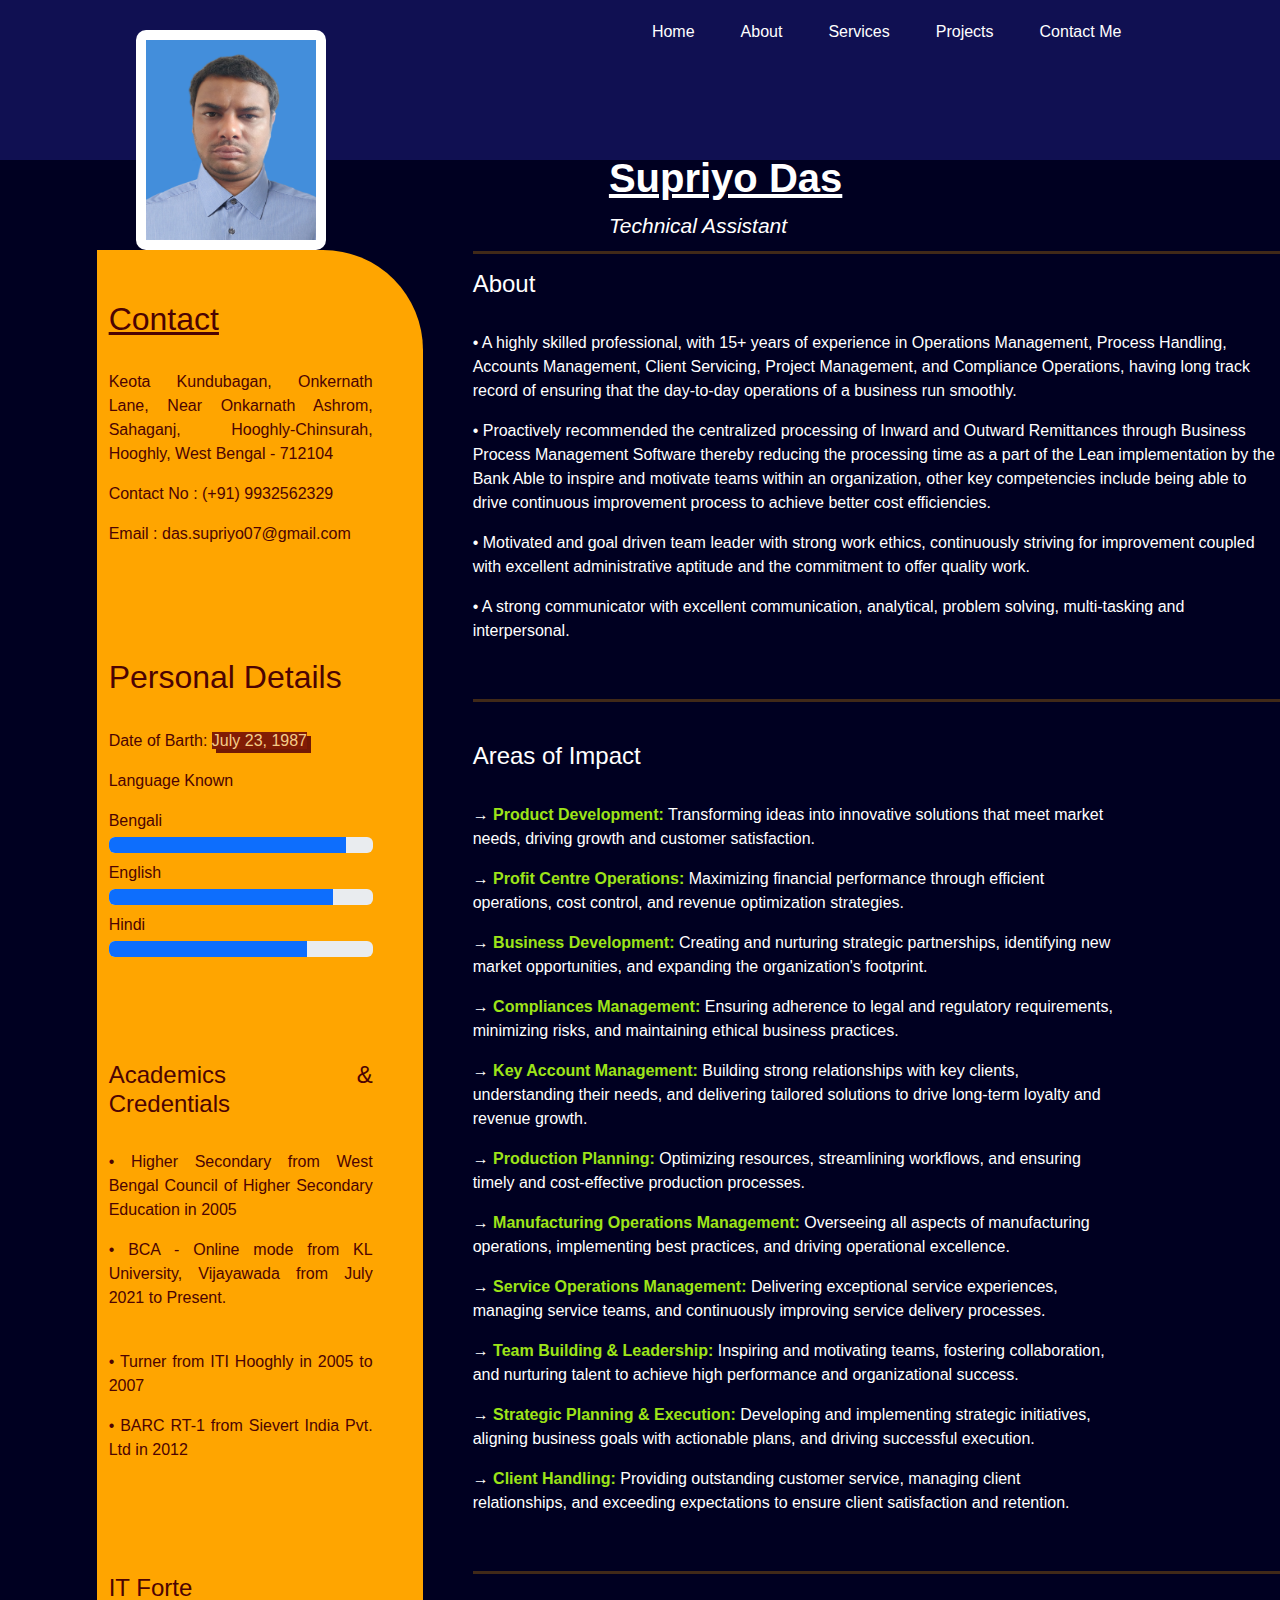
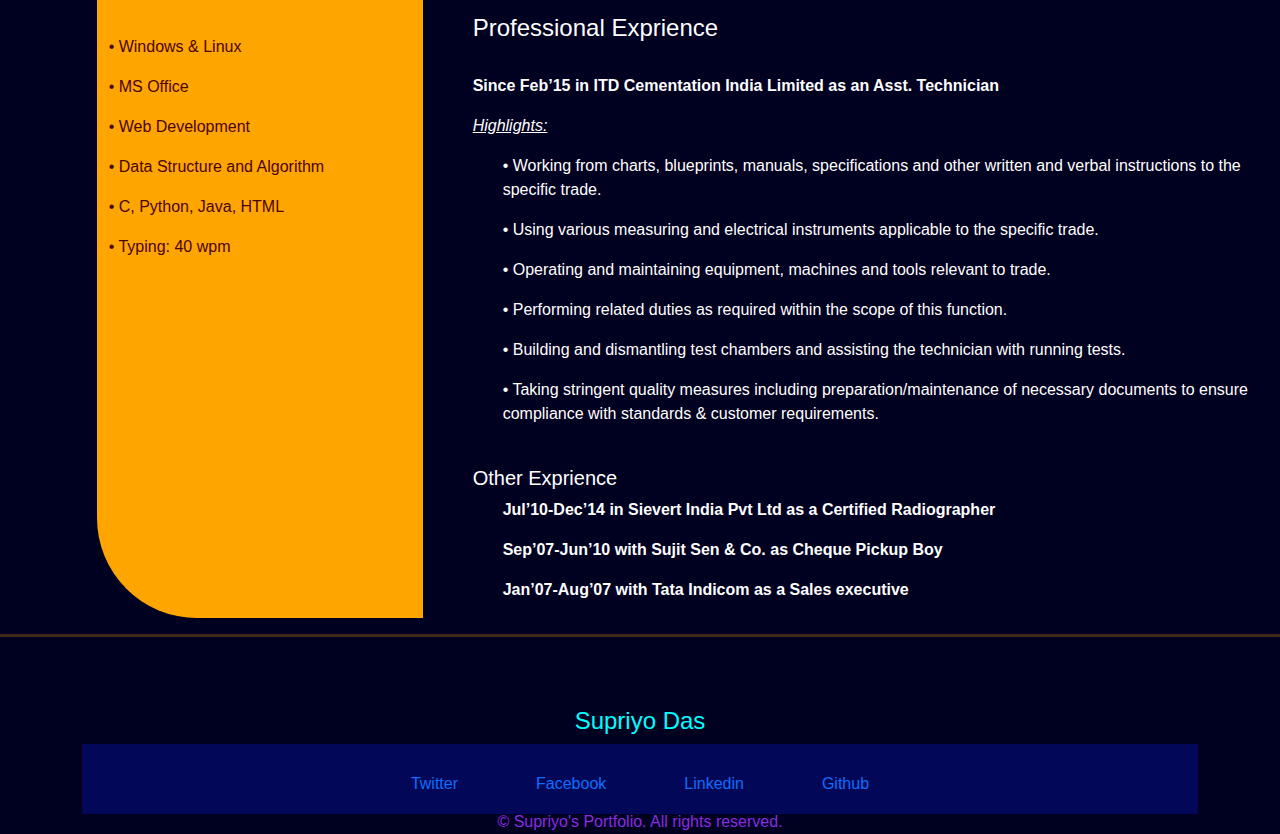
==== about.html @ 1868ad68 "Add files via upload" ====
<!DOCTYPE html>
<html lang="en">

<head>
    <meta charset="UTF-8">
    <meta http-equiv="X-UA-Compatible" content="IE=edge">
    <meta name="viewport" content="width=device-width, initial-scale=1.0">
    <title>About Supriyo</title>
    <link rel="preconnect" href="https://fonts.googleapis.com">
    <link rel="preconnect" href="https://fonts.gstatic.com" crossorigin>
    <link href="https://fonts.googleapis.com/css2?family=Roboto:wght@300;500&display=swap" rel="stylesheet">
    <link rel="stylesheet" href="bootstrap-5.3.0-alpha3-dist/css/bootstrap.css">
    <style>
        * {
            margin: 0;
            padding: 0;
        }

        body {
            background-color: rgb(0, 0, 33);
            color: white;
            font-family: 'Poppins', sans-serif;
        }

        nav {
            display: flex;
            justify-content: space-around;
            align-items: normal;
            height: 160px;
            background-color: rgb(16, 16, 82);
        }

        nav ul {
            display: flex;
            justify-content: center;
            margin-top: 20px;
        }

        nav ul li {
            list-style: none;
            margin: 0 23px;
        }

        nav ul li a {
            text-decoration: none;
            color: white;
        }

        nav ul li a:hover {
            color: rgb(237, 148, 31);
            font-size: 1.04rem;
        }

        .left {
            font-size: 1.7rem;
        }

        .supriyo {
            margin-top: 30px;
            height: 220px;
            width: 190px;
        }

        .left .supriyo {
            padding: 10px;
            background-color: white;
            border: 10px;
            border-radius: 10px;
        }

        .container {
            height: 100px;
            margin-top: 110px;

        }

        .header {
            font-size: 2.5rem;
            text-decoration: solid underline;
        }

        .para {
            font-size: 21px;
            font-style: italic;
        }

        .row1 {
            margin-top: 20px;
        }

        .col1 {
            margin-top: 70px;
            padding-top: 50px;
            padding-right: 50px;
            border-top-right-radius: 100px;
            border-bottom-left-radius: 100px;
            text-align: justify;
            background-color: orange;
            color: rgb(76, 3, 3);
        }

        .col2 {
            margin-top: 55px;
            padding-left: 50px;
        }

        hr {
            border: none;
            background-color: orange;
            height: 3px;
        }

        .areasimpact {
            width: 80%;
        }

        .areasimpact b {
            color: rgb(157, 228, 24);
        }

        .hglts {
            padding-left: 30px;
        }

        .h4 {
            color: aqua;
        }

        .mb-1 {
            color: blueviolet;
        }

        .dpPageShortTitle {
            color: #f5cc87;
            background: #811c05;
            box-shadow: 4px 4px #731904;
        }

        .pb-4 {
            padding-bottom: 3rem !important;
        }

        footer {
            display: block;
        }
        footer .container{
            margin-top: 30px;
            height: 30px;
        }
        .footer-nav{
            height: 50px;
            align-items: center;
        }
        .fn{
            height: 70px;
            background-color: rgb(3, 7, 88);
            justify-content: center;
        }
    </style>
</head>

<body>
    <header>
        <nav>
            <div class="left"><img src="supriyo.png" class="supriyo" alt="Supriyo Das"></div>
            <div class="right">
                <ul>
                    <li><a href="/index.html">Home</a></li>
                    <li><a href="/about.html">About</a></li>
                    <li><a href="/">Services</a></li>
                    <li><a href="/">Projects</a></li>
                    <li><a href="/">Contact Me</a></li>
                </ul>
                <div class="container">
                    <h1 class="header"><strong>Supriyo Das</strong></h1>
                    <p class="para">Technical Assistant</p>
                </div>
            </div>
        </nav>
    </header>
    <main>
        <section class="firstsection">
            <div class="row row1">
                <div class="col-md-1"></div>
                <div class="col-md-3 col1">
                    <div>
                        <h2><u>Contact</u></h2>
                        <br>
                        <p>
                            Keota Kundubagan, Onkernath Lane,
                            Near Onkarnath Ashrom,
                            Sahaganj, Hooghly-Chinsurah,
                            Hooghly, West Bengal - 712104
                        </p>
                        <p>
                            Contact No : (+91) 9932562329
                        </p>
                        <p>Email : das.supriyo07@gmail.com</p>
                        </p>
                    </div>
                    <br><br><br><br>
                    <h2>Personal Details</h2>
                    <br>
                    <p>Date of Barth: <span class="dpPageShortTitle">July 23, 1987</span></p>
                    <div class="row">
                        <p>Language Known</p>
                        <div class="col">
                            <div class="mb-2"><span>Bengali</span>
                                <div class="progress my-1">
                                    <div class="progress-bar bg-primary aos-init aos-animate" role="progressbar"
                                        data-aos="zoom-in-right" data-aos-delay="100" data-aos-anchor=".skills-section"
                                        style="width: 90%" aria-valuenow="90" aria-valuemin="0" aria-valuemax="100">
                                    </div>
                                </div>
                            </div>
                            <div class="mb-2"><span>English</span>
                                <div class="progress my-1">
                                    <div class="progress-bar bg-primary aos-init aos-animate" role="progressbar"
                                        data-aos="zoom-in-right" data-aos-delay="200" data-aos-anchor=".skills-section"
                                        style="width: 85%" aria-valuenow="85" aria-valuemin="0" aria-valuemax="100">
                                    </div>
                                </div>
                            </div>
                            <div class="mb-2"><span>Hindi</span>
                                <div class="progress my-1">
                                    <div class="progress-bar bg-primary aos-init aos-animate" role="progressbar"
                                        data-aos="zoom-in-right" data-aos-delay="300" data-aos-anchor=".skills-section"
                                        style="width: 75%" aria-valuenow="75" aria-valuemin="0" aria-valuemax="100">
                                    </div>
                                </div>
                            </div>
                        </div>
                    </div>
                    <br><br><br><br>
                    <div class="academic">
                        <h4>Academics & Credentials</h4>
                        <br>
                        <p>• Higher Secondary from West Bengal Council of Higher Secondary Education in 2005</p>
                        <p>• BCA - Online mode from KL University, Vijayawada from July 2021 to Present.</p>
                        <br>
                        <p>• Turner from ITI Hooghly in 2005 to 2007</p>
                        <p>• BARC RT-1 from Sievert India Pvt. Ltd in 2012</p>
                    </div>
                    <br><br><br><br>
                    <div class="it">
                        <h4>IT Forte</h4>
                        <br>
                        <p>• Windows & Linux</p>
                        <p>• MS Office</p>
                        <p>• Web Development</p>
                        <p>• Data Structure and Algorithm</p>
                        <p>• C, Python, Java, HTML</p>
                        <p>• Typing: 40 wpm</p>
                    </div>
                </div>
                <div class="col-md-8 col2">
                    <hr>
                    <div>
                        <h4>About</h4>
                        <br>
                        <p>
                            • A highly skilled professional, with 15+ years of experience in Operations Management,
                            Process
                            Handling, Accounts Management, Client Servicing, Project Management, and Compliance
                            Operations,
                            having long track record of ensuring that the day-to-day operations of a business run
                            smoothly.
                        </p>
                        <p>
                            • Proactively recommended the centralized processing of Inward and Outward Remittances
                            through Business Process Management Software thereby reducing the processing time as a part
                            of the Lean
                            implementation by the Bank Able to inspire and motivate teams within an organization, other
                            key
                            competencies include being able to drive continuous improvement process to achieve better
                            cost
                            efficiencies.
                        </p>
                        <p>
                            • Motivated and goal driven team leader with strong work ethics, continuously striving for
                            improvement coupled with excellent administrative aptitude and the commitment to offer
                            quality
                            work.
                        </p>
                        <p>
                            • A strong communicator with excellent communication, analytical, problem solving,
                            multi-tasking and interpersonal.
                        </p>
                    </div>
                    <br>
                    <hr>
                    <br>
                    <div class="areasimpact">
                        <h4>Areas of Impact</h4>
                        <br>
                        <p>→ <b>Product Development:</b> Transforming ideas into innovative solutions that meet market
                            needs, driving growth and customer satisfaction. </p>
                        <p>→ <b>Profit Centre Operations:</b> Maximizing financial performance through efficient
                            operations, cost control, and revenue optimization strategies.</p>
                        <p>→ <b>Business Development: </b>Creating and nurturing strategic partnerships, identifying new
                            market opportunities, and expanding the organization's footprint.</p>
                        <p>→ <b>Compliances Management: </b>Ensuring adherence to legal and regulatory requirements,
                            minimizing risks, and maintaining ethical business practices.</p>
                        <p>→ <b>Key Account Management: </b>Building strong relationships with key clients,
                            understanding their needs, and delivering tailored solutions to drive long-term loyalty and
                            revenue growth.</p>
                        <p>→ <b>Production Planning: </b>Optimizing resources, streamlining workflows, and ensuring
                            timely and cost-effective production processes.</p>
                        <p>→ <b>Manufacturing Operations Management: </b>Overseeing all aspects of manufacturing
                            operations, implementing best practices, and driving operational excellence.</p>
                        <p>→ <b>Service Operations Management: </b>Delivering exceptional service experiences, managing
                            service teams, and continuously improving service delivery processes.</p>
                        <p>→ <b>Team Building & Leadership: </b>Inspiring and motivating teams, fostering collaboration,
                            and nurturing talent to achieve high performance and organizational success.</p>
                        <p>→ <b>Strategic Planning & Execution: </b>Developing and implementing strategic initiatives,
                            aligning business goals with actionable plans, and driving successful execution.</p>
                        <p>→ <b>Client Handling: </b>Providing outstanding customer service, managing client
                            relationships, and exceeding expectations to ensure client satisfaction and retention.</p>
                    </div>
                    <br>
                    <hr>
                    <br>
                    <div>
                        <div class="profession">
                            <h4>Professional Exprience</h4>
                            <br>
                            <p><b>Since Feb’15 in ITD Cementation India Limited as an Asst. Technician </b></p>
                            <p><i><u>Highlights:</u></i></p>
                            <p class="hglts">• Working from charts, blueprints, manuals, specifications and other
                                written and verbal instructions to the specific trade.</p>
                            <p class="hglts">• Using various measuring and electrical instruments applicable to the
                                specific trade.</p>
                            <p class="hglts">• Operating and maintaining equipment, machines and tools relevant to
                                trade.</p>
                            <p class="hglts">• Performing related duties as required within the scope of this function.
                            </p>
                            <p class="hglts">• Building and dismantling test chambers and assisting the technician with
                                running tests.</p>
                            <p class="hglts">• Taking stringent quality measures including preparation/maintenance of
                                necessary documents to ensure compliance with standards & customer requirements.</p>
                            <br>
                            <h5>Other Exprience</h5>
                            <p class="hglts"><b>Jul’10-Dec’14 in Sievert India Pvt Ltd as a Certified Radiographer</b>
                            </p>
                            <p class="hglts"><b>Sep’07-Jun’10 with Sujit Sen & Co. as Cheque Pickup Boy</b></p>
                            <p class="hglts"><b>Jan’07-Aug’07 with Tata Indicom as a Sales executive</b></p>
                        </div>

                    </div>
                </div>
            </div>
            <hr>
        </section>

        <footer class="pt-4 pb-4 text-muted text-center d-print-none">
            <div class="container">
                <div class="my-3">
                    <div class="h4">Supriyo Das</div>
                    <div class="footer-nav">
                        <nav role="navigation" class="fn">
                            <ul class="nav justify-content-center">
                                <li class="nav-item"><a class="nav-link" href="https://twitter.com/Sanu51"
                                        title="Twitter" target="_blank"><i class="fab fa-twitter"></i><span
                                            class="menu-title sr-only">Twitter</span></a>
                                </li>
                                <li class="nav-item"><a class="nav-link" href="https://www.facebook.com/Sanu151/"
                                        title="Facebook" target="_blank"><i class="fab fa-facebook"></i><span
                                            class="menu-title sr-only">Facebook</span></a>
                                </li>
                                <li class="nav-item"><a class="nav-link" href="https://www.linkedin.com/in/supriyo-das-3687241a3/"
                                        title="Linkedin" target="_blank"><i class="fab fa-instagram"></i><span
                                            class="menu-title sr-only">Linkedin</span></a>
                                </li>
                                <li class="nav-item"><a class="nav-link" href="https://github.com/sanu151"
                                        title="Github" target="_blank"><i class="fab fa-github"></i><span
                                            class="menu-title sr-only">Github</span></a>
                                </li>
                            </ul>
                        </nav>
                    </div>
                </div>
                <div class="text-small">
                    <div class="mb-1">© Supriyo's Portfolio. All rights reserved.</div>
                </div>
            </div>
        </footer>
    </main>
    
</body>

</html>
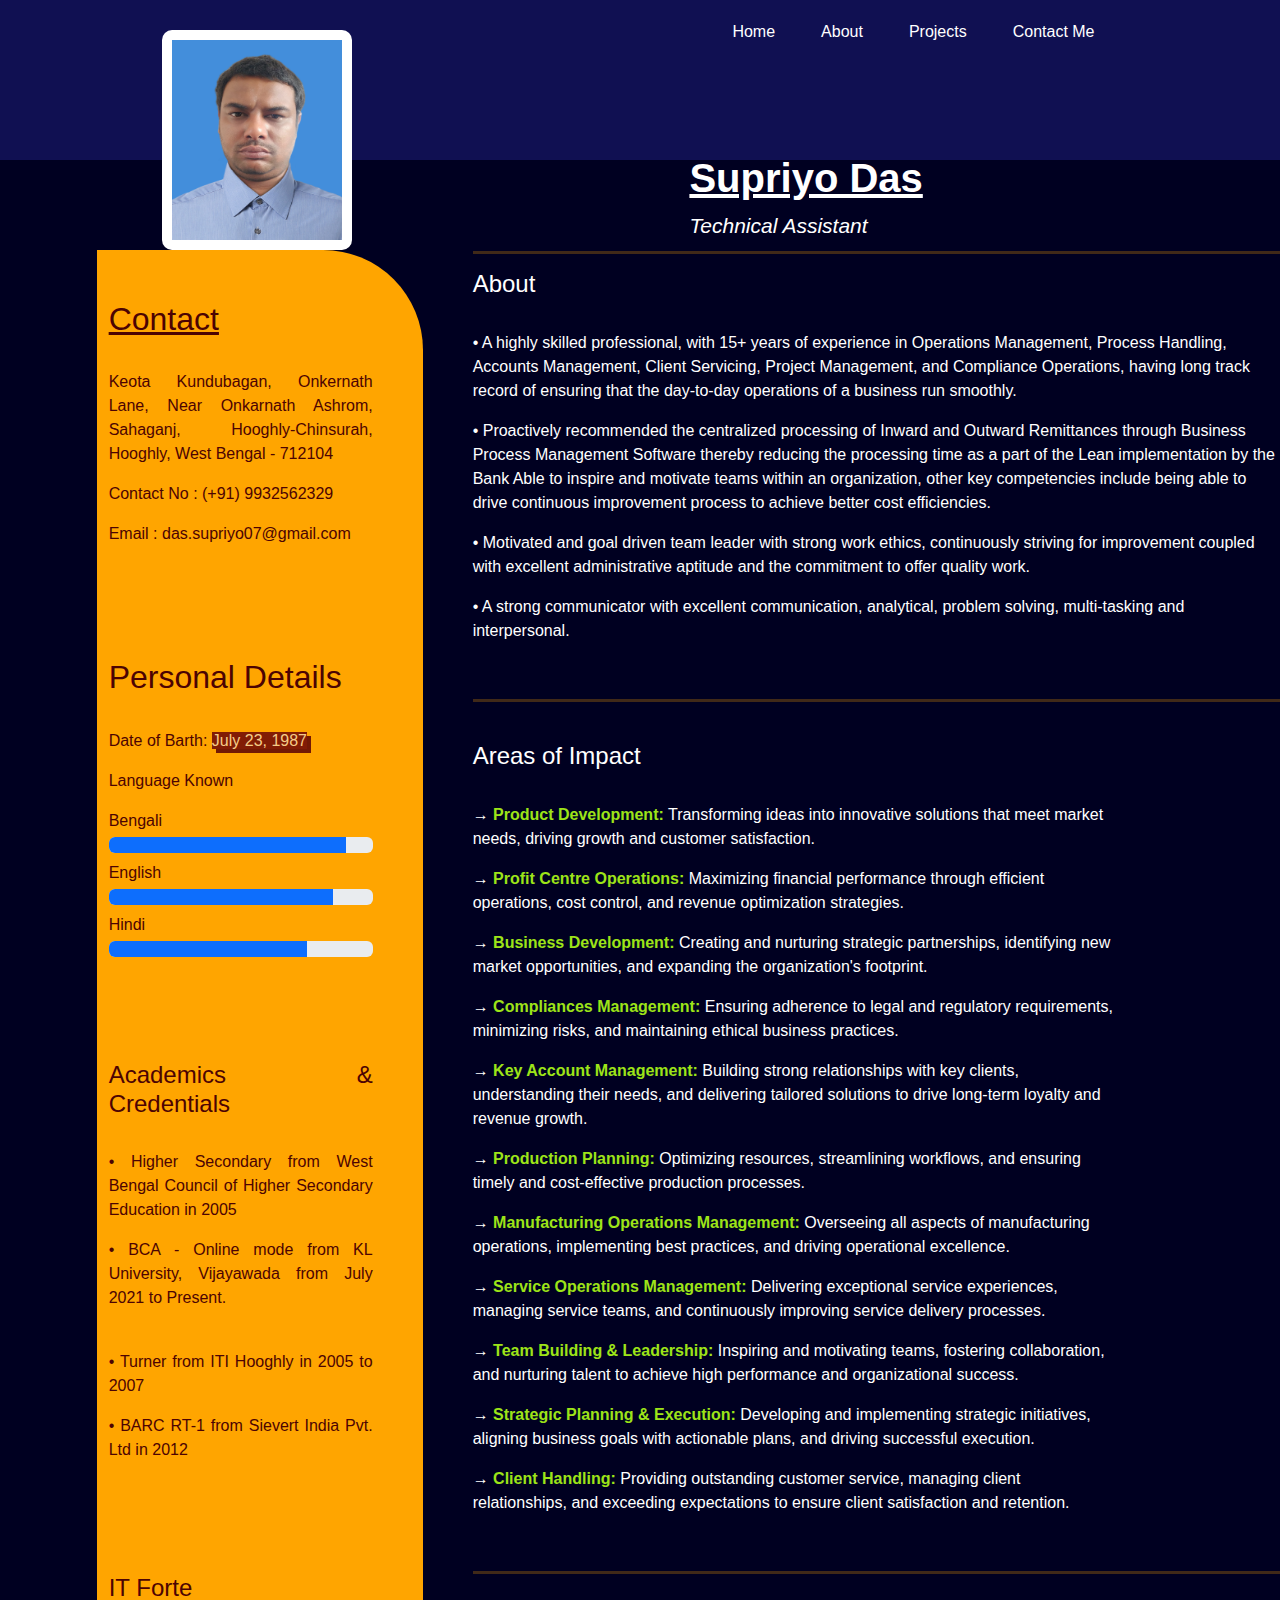
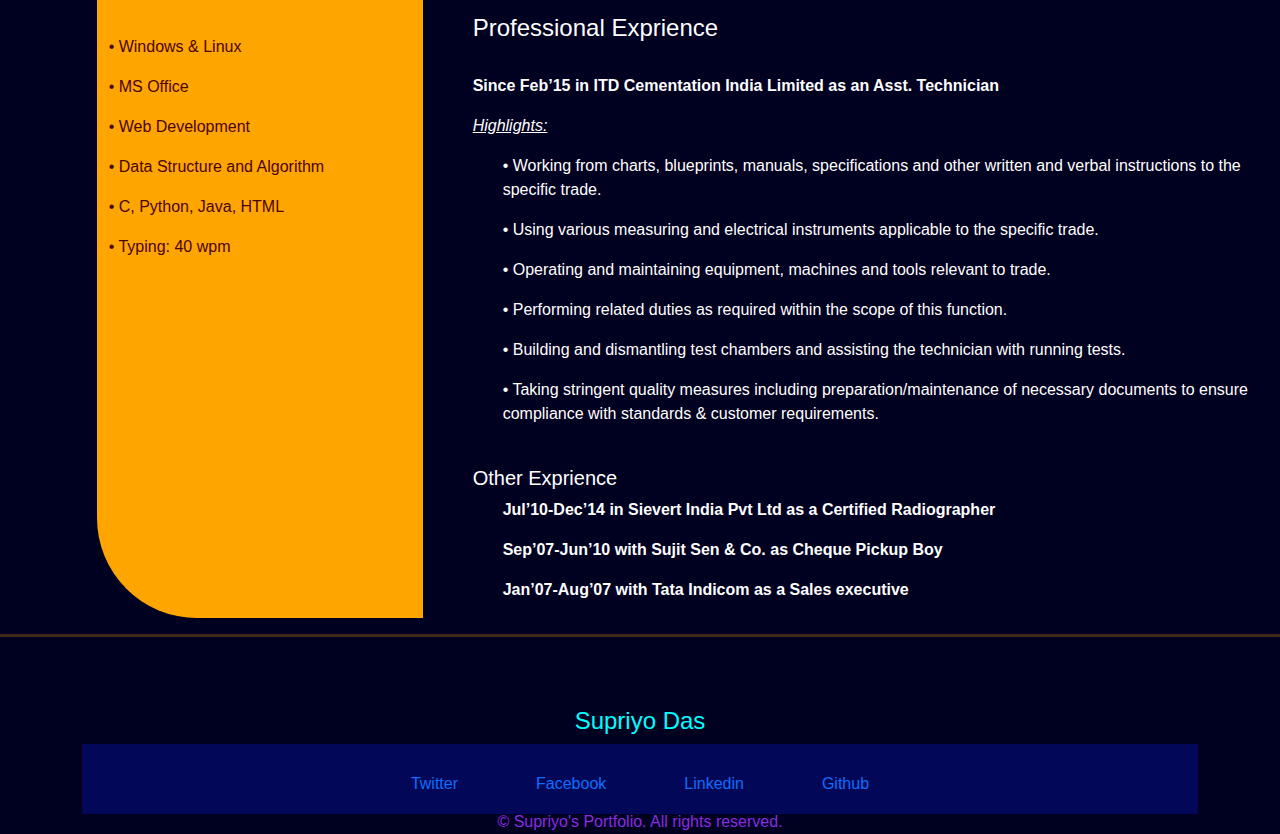
==== commit 31e06e9e: "Add files via upload" ====
--- a/about.html
+++ b/about.html
@@ -167,9 +167,8 @@
                 <ul>
                     <li><a href="/index.html">Home</a></li>
                     <li><a href="/about.html">About</a></li>
-                    <li><a href="/">Services</a></li>
-                    <li><a href="/">Projects</a></li>
-                    <li><a href="/">Contact Me</a></li>
+                    <li><a href="/project.html">Projects</a></li>
+                    <li><a href="/contact.html">Contact Me</a></li>
                 </ul>
                 <div class="container">
                     <h1 class="header"><strong>Supriyo Das</strong></h1>
@@ -380,7 +379,7 @@
                     </div>
                 </div>
                 <div class="text-small">
-                    <div class="mb-1">© Supriyo's Portfolio. All rights reserved.</div>
+                    <div class="mb-1">&copy Supriyo's Portfolio. All rights reserved.</div>
                 </div>
             </div>
         </footer>
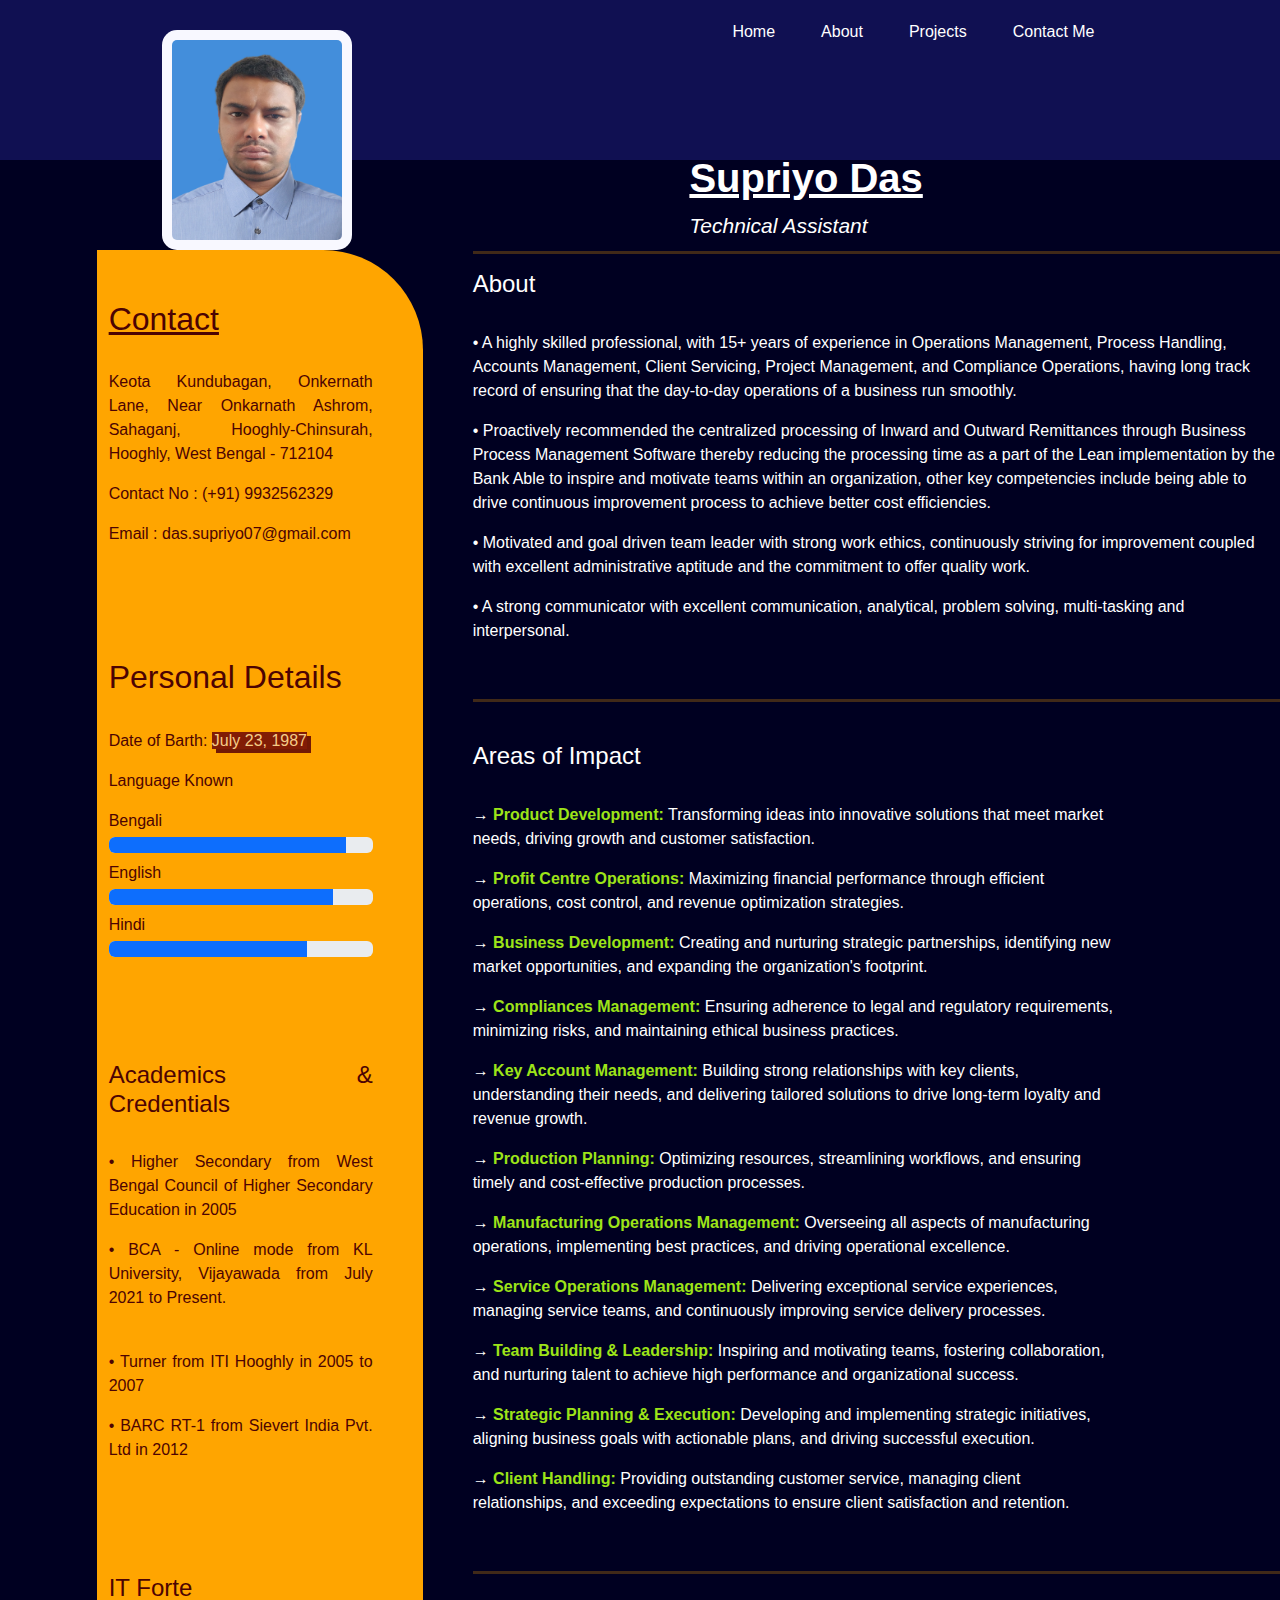
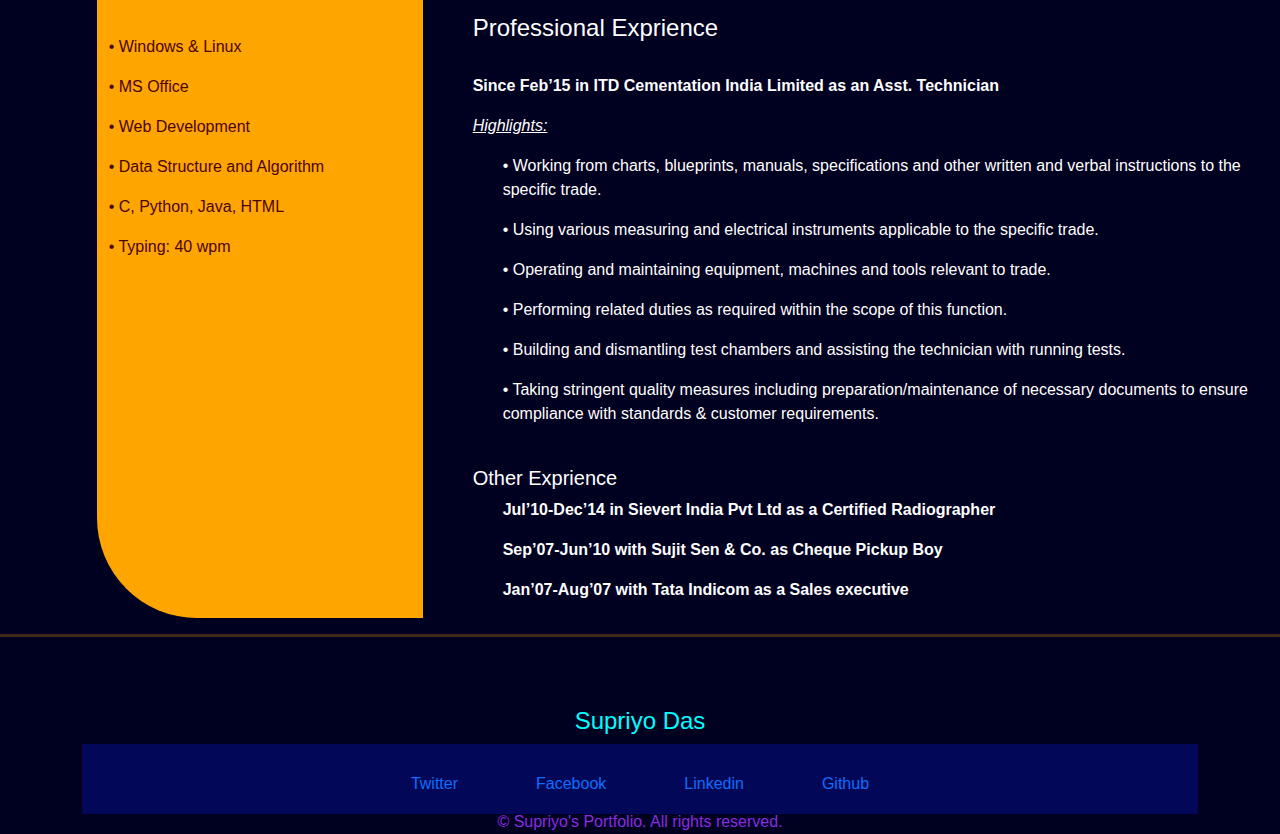
==== commit a907d680: "commit all" ====
--- a/about.html
+++ b/about.html
@@ -63,9 +63,9 @@
 
         .left .supriyo {
             padding: 10px;
-            background-color: white;
+            background-color: ghostwhite;
             border: 10px;
-            border-radius: 10px;
+            border-radius: 15px;
         }
 
         .container {
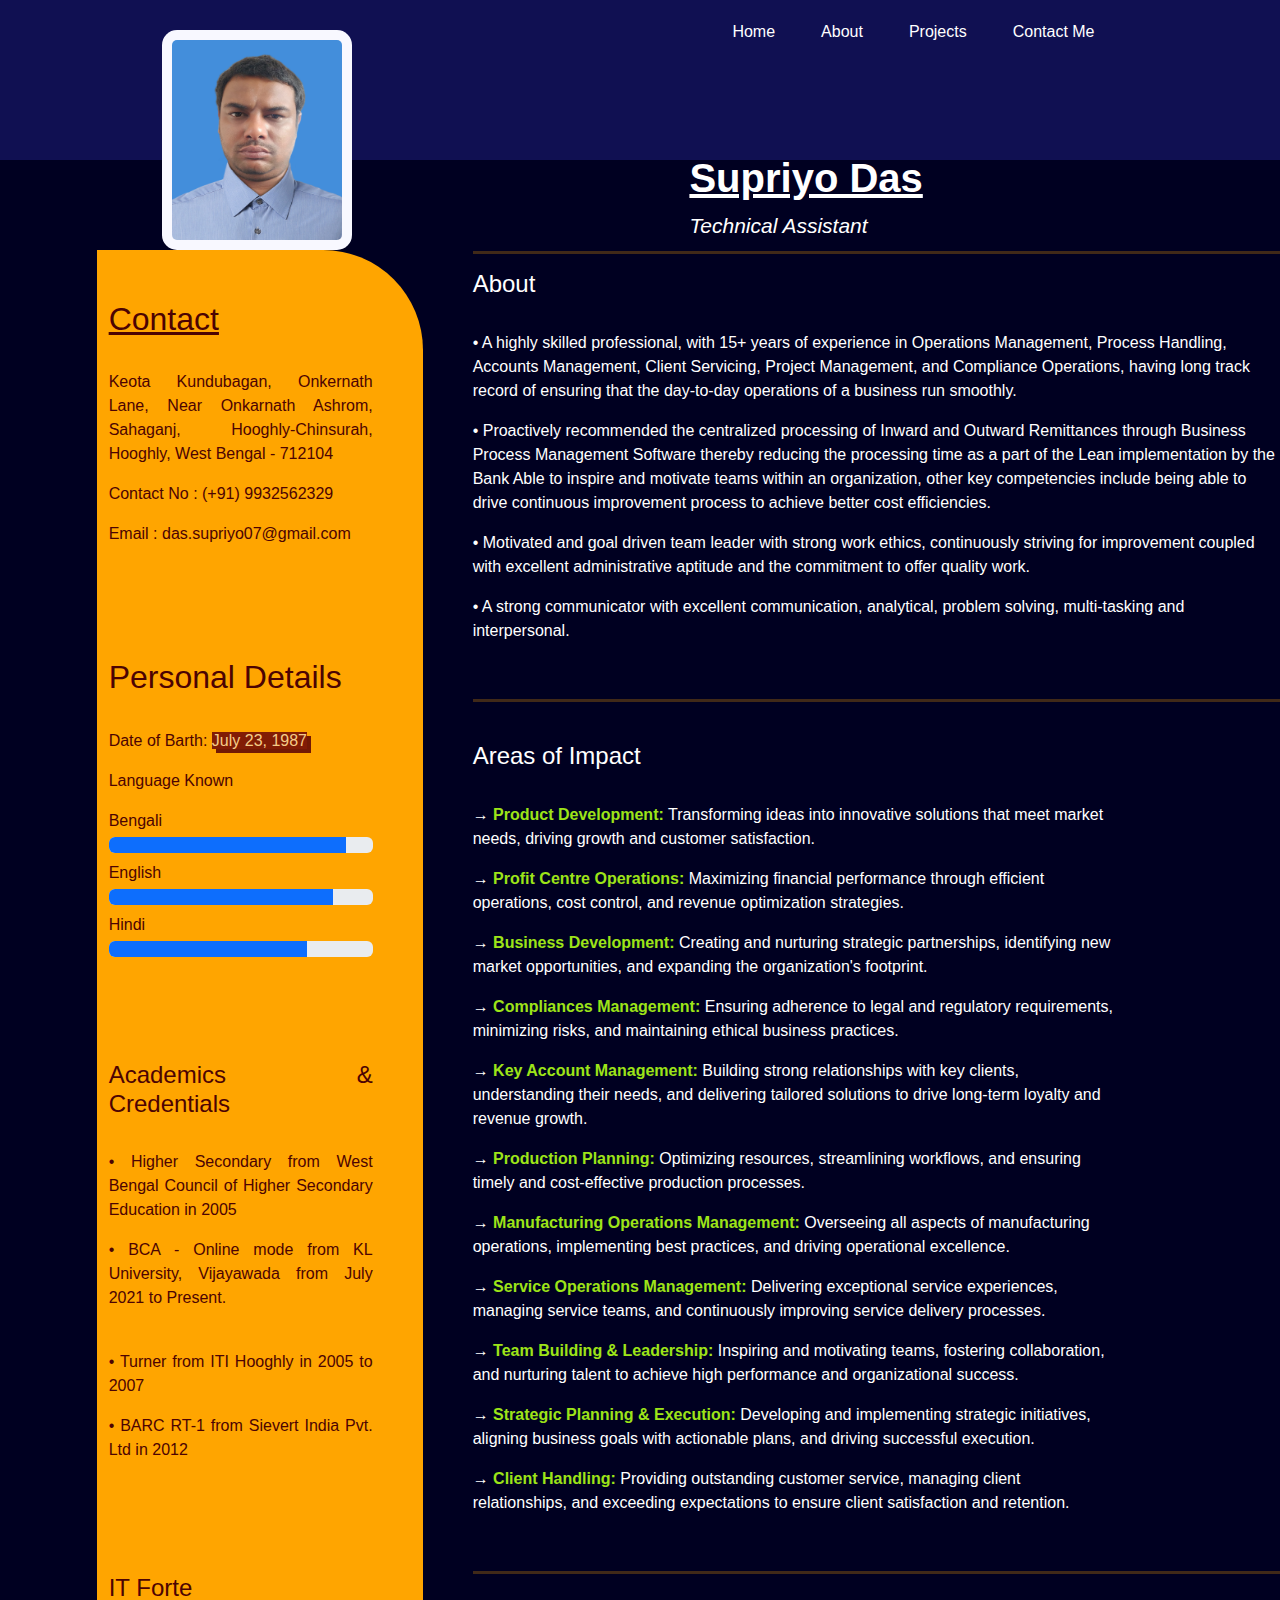
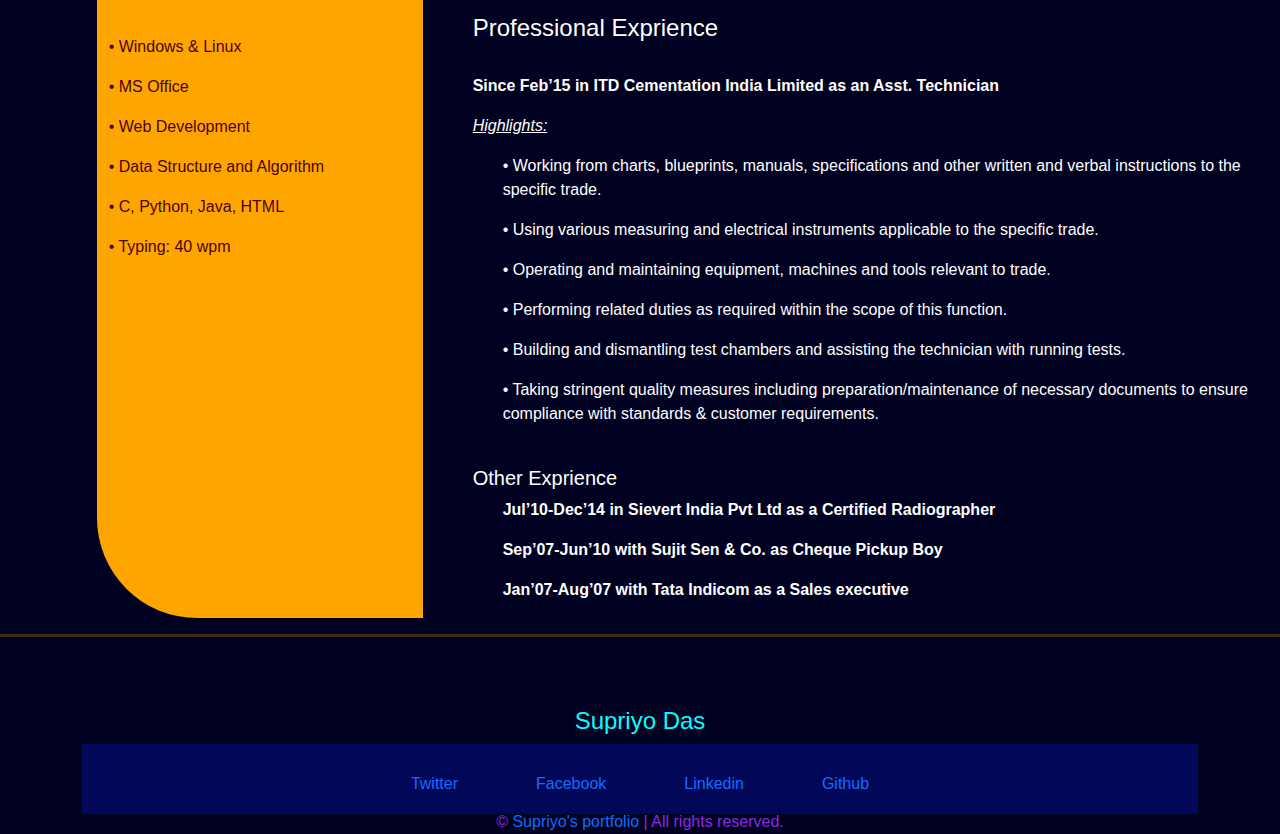
==== commit aefb7bd2: "Commit all" ====
--- a/about.html
+++ b/about.html
@@ -130,6 +130,10 @@
             color: blueviolet;
         }
 
+        .mb-1 a {
+            text-decoration: none;
+        }
+
         .dpPageShortTitle {
             color: #f5cc87;
             background: #811c05;
@@ -143,15 +147,18 @@
         footer {
             display: block;
         }
-        footer .container{
+
+        footer .container {
             margin-top: 30px;
             height: 30px;
         }
-        .footer-nav{
+
+        .footer-nav {
             height: 50px;
             align-items: center;
         }
-        .fn{
+
+        .fn {
             height: 70px;
             background-color: rgb(3, 7, 88);
             justify-content: center;
@@ -366,8 +373,9 @@
                                         title="Facebook" target="_blank"><i class="fab fa-facebook"></i><span
                                             class="menu-title sr-only">Facebook</span></a>
                                 </li>
-                                <li class="nav-item"><a class="nav-link" href="https://www.linkedin.com/in/supriyo-das-3687241a3/"
-                                        title="Linkedin" target="_blank"><i class="fab fa-instagram"></i><span
+                                <li class="nav-item"><a class="nav-link"
+                                        href="https://www.linkedin.com/in/supriyo-das-3687241a3/" title="Linkedin"
+                                        target="_blank"><i class="fab fa-instagram"></i><span
                                             class="menu-title sr-only">Linkedin</span></a>
                                 </li>
                                 <li class="nav-item"><a class="nav-link" href="https://github.com/sanu151"
@@ -379,12 +387,13 @@
                     </div>
                 </div>
                 <div class="text-small">
-                    <div class="mb-1">&copy Supriyo's Portfolio. All rights reserved.</div>
+                    <div class="mb-1">&copy <a href="sanu151.github.io">Supriyo's portfolio </a> | All rights reserved.
+                    </div>
                 </div>
             </div>
         </footer>
     </main>
-    
+
 </body>
 
 </html>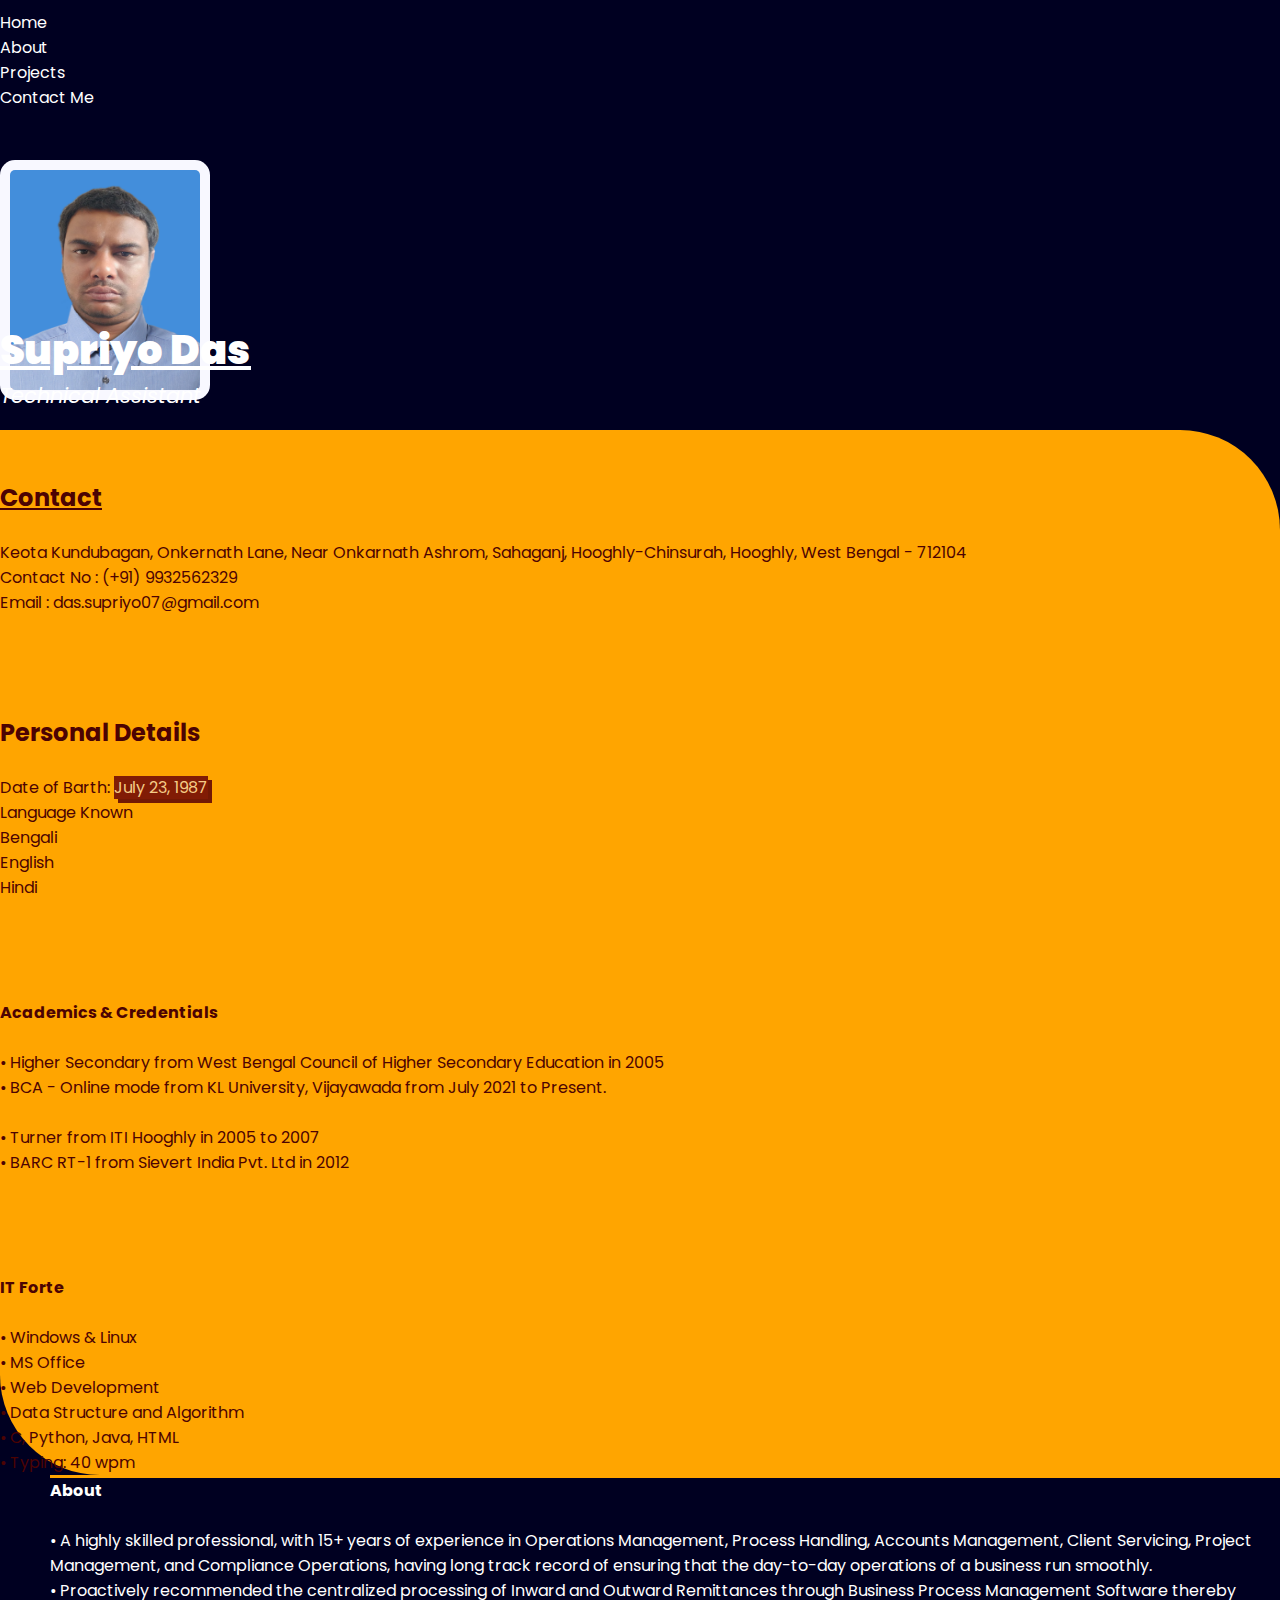
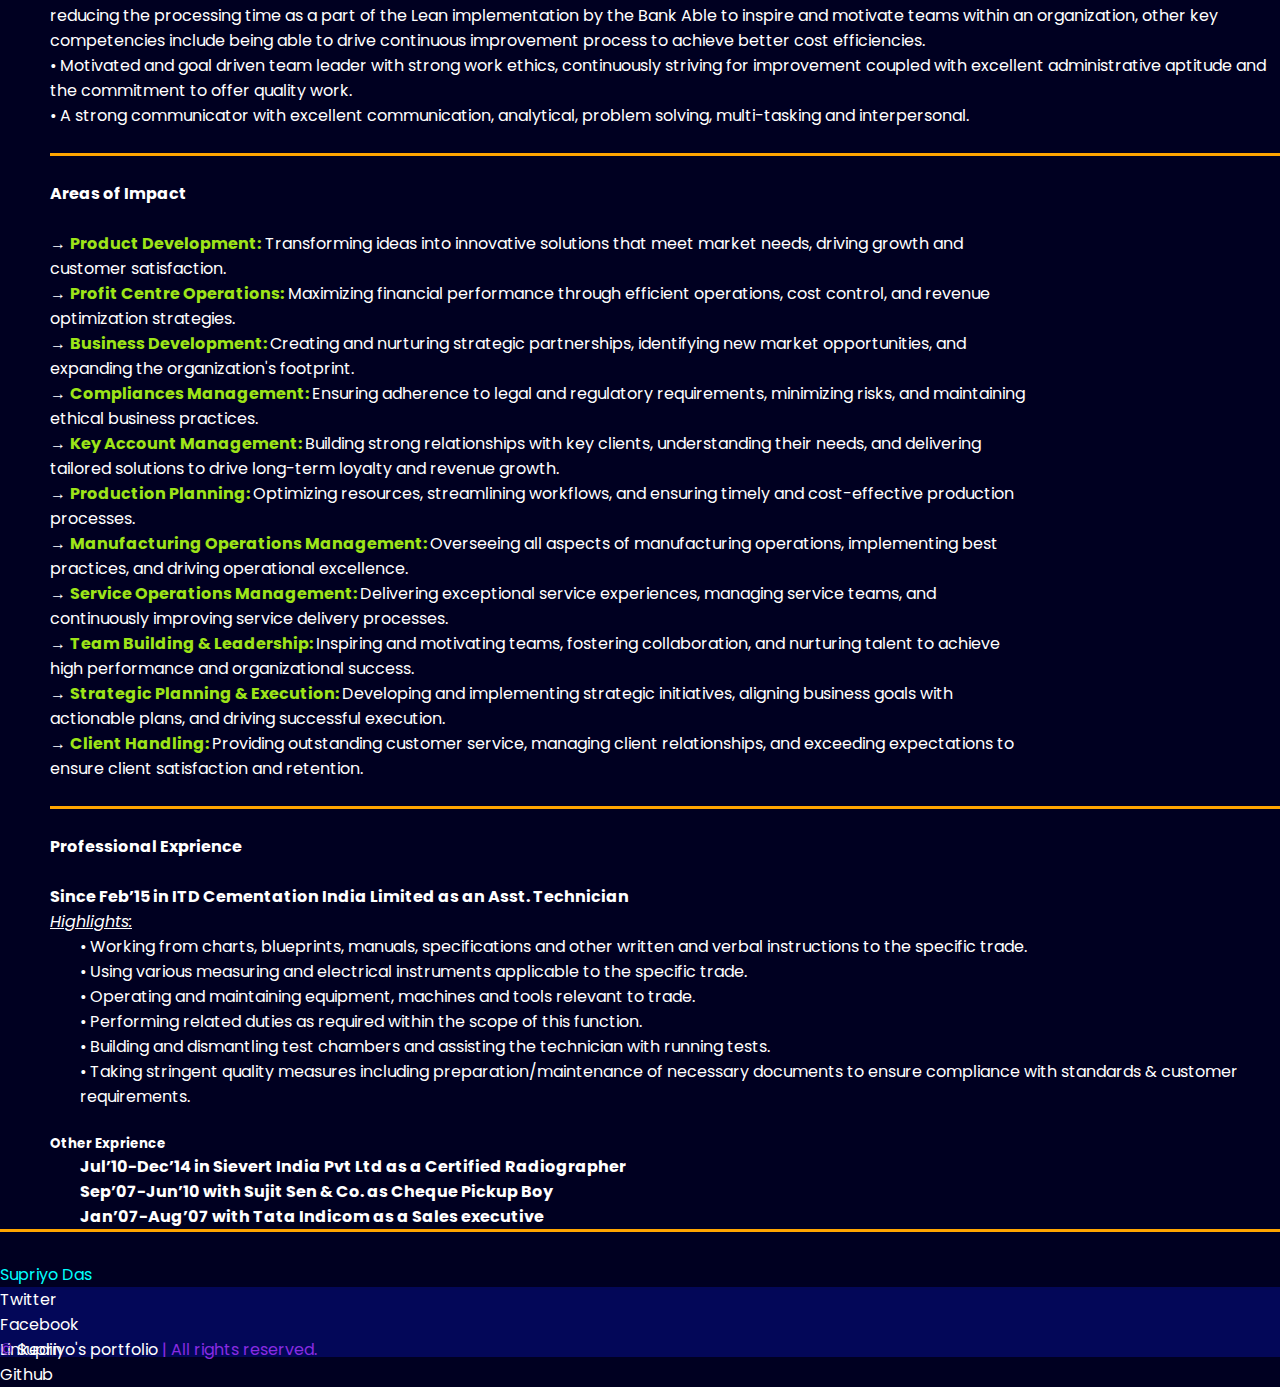
==== commit 3ca19f82: "Add files via upload" ====
--- a/about.html
+++ b/about.html
@@ -1,398 +1,410 @@
-<!DOCTYPE html>
+<!doctype html>
 <html lang="en">
 
 <head>
-    <meta charset="UTF-8">
-    <meta http-equiv="X-UA-Compatible" content="IE=edge">
-    <meta name="viewport" content="width=device-width, initial-scale=1.0">
-    <title>About Supriyo</title>
-    <link rel="preconnect" href="https://fonts.googleapis.com">
-    <link rel="preconnect" href="https://fonts.gstatic.com" crossorigin>
-    <link href="https://fonts.googleapis.com/css2?family=Roboto:wght@300;500&display=swap" rel="stylesheet">
-    <link rel="stylesheet" href="bootstrap-5.3.0-alpha3-dist/css/bootstrap.css">
-    <style>
-        * {
-            margin: 0;
-            padding: 0;
-        }
-
-        body {
-            background-color: rgb(0, 0, 33);
-            color: white;
-            font-family: 'Poppins', sans-serif;
-        }
-
-        nav {
-            display: flex;
-            justify-content: space-around;
-            align-items: normal;
-            height: 160px;
-            background-color: rgb(16, 16, 82);
-        }
-
-        nav ul {
-            display: flex;
-            justify-content: center;
-            margin-top: 20px;
-        }
-
-        nav ul li {
-            list-style: none;
-            margin: 0 23px;
-        }
-
-        nav ul li a {
-            text-decoration: none;
-            color: white;
-        }
-
-        nav ul li a:hover {
-            color: rgb(237, 148, 31);
-            font-size: 1.04rem;
-        }
-
-        .left {
-            font-size: 1.7rem;
-        }
-
-        .supriyo {
-            margin-top: 30px;
-            height: 220px;
-            width: 190px;
-        }
-
-        .left .supriyo {
-            padding: 10px;
-            background-color: ghostwhite;
-            border: 10px;
-            border-radius: 15px;
-        }
-
-        .container {
-            height: 100px;
-            margin-top: 110px;
-
-        }
-
-        .header {
-            font-size: 2.5rem;
-            text-decoration: solid underline;
-        }
-
-        .para {
-            font-size: 21px;
-            font-style: italic;
-        }
-
-        .row1 {
-            margin-top: 20px;
-        }
-
-        .col1 {
-            margin-top: 70px;
-            padding-top: 50px;
-            padding-right: 50px;
-            border-top-right-radius: 100px;
-            border-bottom-left-radius: 100px;
-            text-align: justify;
-            background-color: orange;
-            color: rgb(76, 3, 3);
-        }
-
-        .col2 {
-            margin-top: 55px;
-            padding-left: 50px;
-        }
-
-        hr {
-            border: none;
-            background-color: orange;
-            height: 3px;
-        }
-
-        .areasimpact {
-            width: 80%;
-        }
-
-        .areasimpact b {
-            color: rgb(157, 228, 24);
-        }
-
-        .hglts {
-            padding-left: 30px;
-        }
-
-        .h4 {
-            color: aqua;
-        }
-
-        .mb-1 {
-            color: blueviolet;
-        }
-
-        .mb-1 a {
-            text-decoration: none;
-        }
-
-        .dpPageShortTitle {
-            color: #f5cc87;
-            background: #811c05;
-            box-shadow: 4px 4px #731904;
-        }
-
-        .pb-4 {
-            padding-bottom: 3rem !important;
-        }
-
-        footer {
-            display: block;
-        }
-
-        footer .container {
-            margin-top: 30px;
-            height: 30px;
-        }
-
-        .footer-nav {
-            height: 50px;
-            align-items: center;
-        }
-
-        .fn {
-            height: 70px;
-            background-color: rgb(3, 7, 88);
-            justify-content: center;
-        }
-    </style>
+  <meta charset="utf-8">
+  <meta name="viewport" content="width=device-width, initial-scale=1">
+  <title>Supriyo - About</title>
+  <link rel="preconnect" href="https://fonts.googleapis.com">
+  <link rel="preconnect" href="https://fonts.gstatic.com" crossorigin>
+  <link href="https://fonts.googleapis.com/css2?family=Poppins:wght@400;700&display=swap" rel="stylesheet">
+  <link href="https://cdn.jsdelivr.net/npm/bootstrap@5.3.0-alpha3/dist/css/bootstrap.min.css" rel="stylesheet"
+    integrity="sha384-KK94CHFLLe+nY2dmCWGMq91rCGa5gtU4mk92HdvYe+M/SXH301p5ILy+dN9+nJOZ" crossorigin="anonymous">
+
+  <style>
+    * {
+      margin: 0;
+      padding: 0;
+    }
+
+    body {
+      background-color: rgb(0, 0, 33);
+      color: white;
+      font-family: 'Poppins', sans-serif;
+    }
+
+    .navbar>.container {
+      display: block;
+      height: 80px;
+    }
+
+    a {
+      text-decoration: none;
+      color: white;
+    }
+
+    a:hover {
+      color: rgb(237, 148, 31);
+      font-size: 1.04rem;
+    }
+
+    .left {
+      font-size: 1.7rem;
+    }
+
+    .supriyo {
+      margin-top: 50px;
+      height: 220px;
+      width: 190px;
+    }
+
+    .left .supriyo {
+      padding: 10px;
+      background-color: ghostwhite;
+      border: 10px;
+      border-radius: 15px;
+    }
+
+    .container {
+      height: 100px;
+      margin-top: 50px;
+
+    }
+
+    .zerosection {
+      height: 180px;
+      margin-bottom: 60px;
+    }
+
+    .hello {
+      height: 180px;
+    }
+
+    .header {
+      font-size: 2.5rem;
+      text-decoration: solid underline;
+    }
+
+    .abc {
+      margin-top: -40px;
+    }
+
+    .para {
+      font-size: 21px;
+      font-style: italic;
+    }
+
+    .row1 {
+      margin-top: 20px;
+    }
+
+    .col0 {
+      height: 100px;
+    }
+
+    .col1 {
+      padding-top: 50px;
+      padding-right: 50px;
+      border-top-right-radius: 100px;
+      border-bottom-left-radius: 100px;
+      text-align: justify;
+      background-color: orange;
+      color: rgb(76, 3, 3);
+    }
+
+    .col2 {
+      padding-left: 50px;
+    }
+
+    hr {
+      border: none;
+      background-color: orange;
+      height: 3px;
+    }
+
+    .areasimpact {
+      width: 80%;
+    }
+
+    .areasimpact b {
+      color: rgb(157, 228, 24);
+    }
+
+    .hglts {
+      padding-left: 30px;
+    }
+
+    .h4 {
+      color: aqua;
+    }
+
+    .mb-1 {
+      color: blueviolet;
+    }
+
+    .mb-1 a {
+      text-decoration: none;
+    }
+
+    .dpPageShortTitle {
+      color: #f5cc87;
+      background: #811c05;
+      box-shadow: 4px 4px #731904;
+    }
+
+    .pb-4 {
+      padding-bottom: 3rem !important;
+    }
+
+    footer {
+      display: block;
+    }
+
+    footer .container {
+      margin-top: 30px;
+      height: 30px;
+    }
+
+    .footer-nav {
+      height: 50px;
+      align-items: center;
+    }
+
+    .fn {
+      height: 70px;
+      background-color: rgb(3, 7, 88);
+      justify-content: center;
+    }
+  </style>
 </head>
 
 <body>
-    <header>
-        <nav>
-            <div class="left"><img src="supriyo.png" class="supriyo" alt="Supriyo Das"></div>
-            <div class="right">
-                <ul>
-                    <li><a href="/index.html">Home</a></li>
-                    <li><a href="/about.html">About</a></li>
-                    <li><a href="/project.html">Projects</a></li>
-                    <li><a href="/contact.html">Contact Me</a></li>
-                </ul>
-                <div class="container">
-                    <h1 class="header"><strong>Supriyo Das</strong></h1>
-                    <p class="para">Technical Assistant</p>
+  <nav class="navbar navbar-expand-lg bg-body-tertiary" data-bs-theme="dark">
+    <div class="container text-center">
+      <div class="row abc">
+        <div class="col-md-8 order-md-last">
+          <div class="row">
+            <div class="col-md-4"></div>
+            <div class="col-md-8">
+              <div class="row">
+                <div class="col-3"><a href="/index.html">Home</a></div>
+                <div class="col-3"><a href="/about.html">About</a></div>
+                <div class="col-3"><a href="/project.html">Projects</a></div>
+                <div class="col-3"><a href="/contact.html">Contact Me</a></div>
+              </div>
+            </div>
+          </div>
+        </div>
+        <div class="col-md-4 order-md-first">
+          <div class="left"><img src="supriyo.png" class="supriyo" alt="Supriyo Das"></div>
+        </div>
+      </div>
+    </div>
+  </nav>
+  <section class="zerosection">
+    <div class="row">
+      <div class="col-md-1"></div>
+      <div class="col-md-5 hello"></div>
+      <div class="col-md-6">
+        <div class="container">
+          <h1 class="header"><strong>Supriyo Das</strong></h1>
+          <p class="para">Technical Assistant</p>
+        </div>
+      </div>
+  </section>
+  <section class="firstsection">
+    <div class="row row1">
+      <div class="col-md-1 col0"></div>
+      <div class="col-md-3 col1">
+        <div>
+          <h2><u>Contact</u></h2>
+          <br>
+          <p>
+            Keota Kundubagan, Onkernath Lane,
+            Near Onkarnath Ashrom,
+            Sahaganj, Hooghly-Chinsurah,
+            Hooghly, West Bengal - 712104
+          </p>
+          <p>
+            Contact No : (+91) 9932562329
+          </p>
+          <p>Email : das.supriyo07@gmail.com</p>
+          </p>
+        </div>
+        <br><br><br><br>
+        <h2>Personal Details</h2>
+        <br>
+        <p>Date of Barth: <span class="dpPageShortTitle">July 23, 1987</span></p>
+        <div class="row">
+          <p>Language Known</p>
+          <div class="col">
+            <div class="mb-2"><span>Bengali</span>
+              <div class="progress my-1">
+                <div class="progress-bar bg-primary aos-init aos-animate" role="progressbar" data-aos="zoom-in-right"
+                  data-aos-delay="100" data-aos-anchor=".skills-section" style="width: 90%" aria-valuenow="90"
+                  aria-valuemin="0" aria-valuemax="100">
                 </div>
+              </div>
             </div>
-        </nav>
-    </header>
-    <main>
-        <section class="firstsection">
-            <div class="row row1">
-                <div class="col-md-1"></div>
-                <div class="col-md-3 col1">
-                    <div>
-                        <h2><u>Contact</u></h2>
-                        <br>
-                        <p>
-                            Keota Kundubagan, Onkernath Lane,
-                            Near Onkarnath Ashrom,
-                            Sahaganj, Hooghly-Chinsurah,
-                            Hooghly, West Bengal - 712104
-                        </p>
-                        <p>
-                            Contact No : (+91) 9932562329
-                        </p>
-                        <p>Email : das.supriyo07@gmail.com</p>
-                        </p>
-                    </div>
-                    <br><br><br><br>
-                    <h2>Personal Details</h2>
-                    <br>
-                    <p>Date of Barth: <span class="dpPageShortTitle">July 23, 1987</span></p>
-                    <div class="row">
-                        <p>Language Known</p>
-                        <div class="col">
-                            <div class="mb-2"><span>Bengali</span>
-                                <div class="progress my-1">
-                                    <div class="progress-bar bg-primary aos-init aos-animate" role="progressbar"
-                                        data-aos="zoom-in-right" data-aos-delay="100" data-aos-anchor=".skills-section"
-                                        style="width: 90%" aria-valuenow="90" aria-valuemin="0" aria-valuemax="100">
-                                    </div>
-                                </div>
-                            </div>
-                            <div class="mb-2"><span>English</span>
-                                <div class="progress my-1">
-                                    <div class="progress-bar bg-primary aos-init aos-animate" role="progressbar"
-                                        data-aos="zoom-in-right" data-aos-delay="200" data-aos-anchor=".skills-section"
-                                        style="width: 85%" aria-valuenow="85" aria-valuemin="0" aria-valuemax="100">
-                                    </div>
-                                </div>
-                            </div>
-                            <div class="mb-2"><span>Hindi</span>
-                                <div class="progress my-1">
-                                    <div class="progress-bar bg-primary aos-init aos-animate" role="progressbar"
-                                        data-aos="zoom-in-right" data-aos-delay="300" data-aos-anchor=".skills-section"
-                                        style="width: 75%" aria-valuenow="75" aria-valuemin="0" aria-valuemax="100">
-                                    </div>
-                                </div>
-                            </div>
-                        </div>
-                    </div>
-                    <br><br><br><br>
-                    <div class="academic">
-                        <h4>Academics & Credentials</h4>
-                        <br>
-                        <p>• Higher Secondary from West Bengal Council of Higher Secondary Education in 2005</p>
-                        <p>• BCA - Online mode from KL University, Vijayawada from July 2021 to Present.</p>
-                        <br>
-                        <p>• Turner from ITI Hooghly in 2005 to 2007</p>
-                        <p>• BARC RT-1 from Sievert India Pvt. Ltd in 2012</p>
-                    </div>
-                    <br><br><br><br>
-                    <div class="it">
-                        <h4>IT Forte</h4>
-                        <br>
-                        <p>• Windows & Linux</p>
-                        <p>• MS Office</p>
-                        <p>• Web Development</p>
-                        <p>• Data Structure and Algorithm</p>
-                        <p>• C, Python, Java, HTML</p>
-                        <p>• Typing: 40 wpm</p>
-                    </div>
+            <div class="mb-2"><span>English</span>
+              <div class="progress my-1">
+                <div class="progress-bar bg-primary aos-init aos-animate" role="progressbar" data-aos="zoom-in-right"
+                  data-aos-delay="200" data-aos-anchor=".skills-section" style="width: 85%" aria-valuenow="85"
+                  aria-valuemin="0" aria-valuemax="100">
                 </div>
-                <div class="col-md-8 col2">
-                    <hr>
-                    <div>
-                        <h4>About</h4>
-                        <br>
-                        <p>
-                            • A highly skilled professional, with 15+ years of experience in Operations Management,
-                            Process
-                            Handling, Accounts Management, Client Servicing, Project Management, and Compliance
-                            Operations,
-                            having long track record of ensuring that the day-to-day operations of a business run
-                            smoothly.
-                        </p>
-                        <p>
-                            • Proactively recommended the centralized processing of Inward and Outward Remittances
-                            through Business Process Management Software thereby reducing the processing time as a part
-                            of the Lean
-                            implementation by the Bank Able to inspire and motivate teams within an organization, other
-                            key
-                            competencies include being able to drive continuous improvement process to achieve better
-                            cost
-                            efficiencies.
-                        </p>
-                        <p>
-                            • Motivated and goal driven team leader with strong work ethics, continuously striving for
-                            improvement coupled with excellent administrative aptitude and the commitment to offer
-                            quality
-                            work.
-                        </p>
-                        <p>
-                            • A strong communicator with excellent communication, analytical, problem solving,
-                            multi-tasking and interpersonal.
-                        </p>
-                    </div>
-                    <br>
-                    <hr>
-                    <br>
-                    <div class="areasimpact">
-                        <h4>Areas of Impact</h4>
-                        <br>
-                        <p>→ <b>Product Development:</b> Transforming ideas into innovative solutions that meet market
-                            needs, driving growth and customer satisfaction. </p>
-                        <p>→ <b>Profit Centre Operations:</b> Maximizing financial performance through efficient
-                            operations, cost control, and revenue optimization strategies.</p>
-                        <p>→ <b>Business Development: </b>Creating and nurturing strategic partnerships, identifying new
-                            market opportunities, and expanding the organization's footprint.</p>
-                        <p>→ <b>Compliances Management: </b>Ensuring adherence to legal and regulatory requirements,
-                            minimizing risks, and maintaining ethical business practices.</p>
-                        <p>→ <b>Key Account Management: </b>Building strong relationships with key clients,
-                            understanding their needs, and delivering tailored solutions to drive long-term loyalty and
-                            revenue growth.</p>
-                        <p>→ <b>Production Planning: </b>Optimizing resources, streamlining workflows, and ensuring
-                            timely and cost-effective production processes.</p>
-                        <p>→ <b>Manufacturing Operations Management: </b>Overseeing all aspects of manufacturing
-                            operations, implementing best practices, and driving operational excellence.</p>
-                        <p>→ <b>Service Operations Management: </b>Delivering exceptional service experiences, managing
-                            service teams, and continuously improving service delivery processes.</p>
-                        <p>→ <b>Team Building & Leadership: </b>Inspiring and motivating teams, fostering collaboration,
-                            and nurturing talent to achieve high performance and organizational success.</p>
-                        <p>→ <b>Strategic Planning & Execution: </b>Developing and implementing strategic initiatives,
-                            aligning business goals with actionable plans, and driving successful execution.</p>
-                        <p>→ <b>Client Handling: </b>Providing outstanding customer service, managing client
-                            relationships, and exceeding expectations to ensure client satisfaction and retention.</p>
-                    </div>
-                    <br>
-                    <hr>
-                    <br>
-                    <div>
-                        <div class="profession">
-                            <h4>Professional Exprience</h4>
-                            <br>
-                            <p><b>Since Feb’15 in ITD Cementation India Limited as an Asst. Technician </b></p>
-                            <p><i><u>Highlights:</u></i></p>
-                            <p class="hglts">• Working from charts, blueprints, manuals, specifications and other
-                                written and verbal instructions to the specific trade.</p>
-                            <p class="hglts">• Using various measuring and electrical instruments applicable to the
-                                specific trade.</p>
-                            <p class="hglts">• Operating and maintaining equipment, machines and tools relevant to
-                                trade.</p>
-                            <p class="hglts">• Performing related duties as required within the scope of this function.
-                            </p>
-                            <p class="hglts">• Building and dismantling test chambers and assisting the technician with
-                                running tests.</p>
-                            <p class="hglts">• Taking stringent quality measures including preparation/maintenance of
-                                necessary documents to ensure compliance with standards & customer requirements.</p>
-                            <br>
-                            <h5>Other Exprience</h5>
-                            <p class="hglts"><b>Jul’10-Dec’14 in Sievert India Pvt Ltd as a Certified Radiographer</b>
-                            </p>
-                            <p class="hglts"><b>Sep’07-Jun’10 with Sujit Sen & Co. as Cheque Pickup Boy</b></p>
-                            <p class="hglts"><b>Jan’07-Aug’07 with Tata Indicom as a Sales executive</b></p>
-                        </div>
-
-                    </div>
+              </div>
+            </div>
+            <div class="mb-2"><span>Hindi</span>
+              <div class="progress my-1">
+                <div class="progress-bar bg-primary aos-init aos-animate" role="progressbar" data-aos="zoom-in-right"
+                  data-aos-delay="300" data-aos-anchor=".skills-section" style="width: 75%" aria-valuenow="75"
+                  aria-valuemin="0" aria-valuemax="100">
                 </div>
+              </div>
             </div>
-            <hr>
-        </section>
-
-        <footer class="pt-4 pb-4 text-muted text-center d-print-none">
-            <div class="container">
-                <div class="my-3">
-                    <div class="h4">Supriyo Das</div>
-                    <div class="footer-nav">
-                        <nav role="navigation" class="fn">
-                            <ul class="nav justify-content-center">
-                                <li class="nav-item"><a class="nav-link" href="https://twitter.com/Sanu51"
-                                        title="Twitter" target="_blank"><i class="fab fa-twitter"></i><span
-                                            class="menu-title sr-only">Twitter</span></a>
-                                </li>
-                                <li class="nav-item"><a class="nav-link" href="https://www.facebook.com/Sanu151/"
-                                        title="Facebook" target="_blank"><i class="fab fa-facebook"></i><span
-                                            class="menu-title sr-only">Facebook</span></a>
-                                </li>
-                                <li class="nav-item"><a class="nav-link"
-                                        href="https://www.linkedin.com/in/supriyo-das-3687241a3/" title="Linkedin"
-                                        target="_blank"><i class="fab fa-instagram"></i><span
-                                            class="menu-title sr-only">Linkedin</span></a>
-                                </li>
-                                <li class="nav-item"><a class="nav-link" href="https://github.com/sanu151"
-                                        title="Github" target="_blank"><i class="fab fa-github"></i><span
-                                            class="menu-title sr-only">Github</span></a>
-                                </li>
-                            </ul>
-                        </nav>
-                    </div>
-                </div>
-                <div class="text-small">
-                    <div class="mb-1">&copy <a href="sanu151.github.io">Supriyo's portfolio </a> | All rights reserved.
-                    </div>
-                </div>
-            </div>
-        </footer>
-    </main>
+          </div>
+        </div>
+        <br><br><br><br>
+        <div class="academic">
+          <h4>Academics & Credentials</h4>
+          <br>
+          <p>• Higher Secondary from West Bengal Council of Higher Secondary Education in 2005</p>
+          <p>• BCA - Online mode from KL University, Vijayawada from July 2021 to Present.</p>
+          <br>
+          <p>• Turner from ITI Hooghly in 2005 to 2007</p>
+          <p>• BARC RT-1 from Sievert India Pvt. Ltd in 2012</p>
+        </div>
+        <br><br><br><br>
+        <div class="it">
+          <h4>IT Forte</h4>
+          <br>
+          <p>• Windows & Linux</p>
+          <p>• MS Office</p>
+          <p>• Web Development</p>
+          <p>• Data Structure and Algorithm</p>
+          <p>• C, Python, Java, HTML</p>
+          <p>• Typing: 40 wpm</p>
+        </div>
+      </div>
+      <div class="col-md-8 col2">
+        <hr>
+        <div>
+          <h4>About</h4>
+          <br>
+          <p>
+            • A highly skilled professional, with 15+ years of experience in Operations Management,
+            Process
+            Handling, Accounts Management, Client Servicing, Project Management, and Compliance
+            Operations,
+            having long track record of ensuring that the day-to-day operations of a business run
+            smoothly.
+          </p>
+          <p>
+            • Proactively recommended the centralized processing of Inward and Outward Remittances
+            through Business Process Management Software thereby reducing the processing time as a part
+            of the Lean
+            implementation by the Bank Able to inspire and motivate teams within an organization, other
+            key
+            competencies include being able to drive continuous improvement process to achieve better
+            cost
+            efficiencies.
+          </p>
+          <p>
+            • Motivated and goal driven team leader with strong work ethics, continuously striving for
+            improvement coupled with excellent administrative aptitude and the commitment to offer
+            quality
+            work.
+          </p>
+          <p>
+            • A strong communicator with excellent communication, analytical, problem solving,
+            multi-tasking and interpersonal.
+          </p>
+        </div>
+        <br>
+        <hr>
+        <br>
+        <div class="areasimpact">
+          <h4>Areas of Impact</h4>
+          <br>
+          <p>→ <b>Product Development:</b> Transforming ideas into innovative solutions that meet market
+            needs, driving growth and customer satisfaction. </p>
+          <p>→ <b>Profit Centre Operations:</b> Maximizing financial performance through efficient
+            operations, cost control, and revenue optimization strategies.</p>
+          <p>→ <b>Business Development: </b>Creating and nurturing strategic partnerships, identifying new
+            market opportunities, and expanding the organization's footprint.</p>
+          <p>→ <b>Compliances Management: </b>Ensuring adherence to legal and regulatory requirements,
+            minimizing risks, and maintaining ethical business practices.</p>
+          <p>→ <b>Key Account Management: </b>Building strong relationships with key clients,
+            understanding their needs, and delivering tailored solutions to drive long-term loyalty and
+            revenue growth.</p>
+          <p>→ <b>Production Planning: </b>Optimizing resources, streamlining workflows, and ensuring
+            timely and cost-effective production processes.</p>
+          <p>→ <b>Manufacturing Operations Management: </b>Overseeing all aspects of manufacturing
+            operations, implementing best practices, and driving operational excellence.</p>
+          <p>→ <b>Service Operations Management: </b>Delivering exceptional service experiences, managing
+            service teams, and continuously improving service delivery processes.</p>
+          <p>→ <b>Team Building & Leadership: </b>Inspiring and motivating teams, fostering collaboration,
+            and nurturing talent to achieve high performance and organizational success.</p>
+          <p>→ <b>Strategic Planning & Execution: </b>Developing and implementing strategic initiatives,
+            aligning business goals with actionable plans, and driving successful execution.</p>
+          <p>→ <b>Client Handling: </b>Providing outstanding customer service, managing client
+            relationships, and exceeding expectations to ensure client satisfaction and retention.</p>
+        </div>
+        <br>
+        <hr>
+        <br>
+        <div>
+          <div class="profession">
+            <h4>Professional Exprience</h4>
+            <br>
+            <p><b>Since Feb’15 in ITD Cementation India Limited as an Asst. Technician </b></p>
+            <p><i><u>Highlights:</u></i></p>
+            <p class="hglts">• Working from charts, blueprints, manuals, specifications and other
+              written and verbal instructions to the specific trade.</p>
+            <p class="hglts">• Using various measuring and electrical instruments applicable to the
+              specific trade.</p>
+            <p class="hglts">• Operating and maintaining equipment, machines and tools relevant to
+              trade.</p>
+            <p class="hglts">• Performing related duties as required within the scope of this function.
+            </p>
+            <p class="hglts">• Building and dismantling test chambers and assisting the technician with
+              running tests.</p>
+            <p class="hglts">• Taking stringent quality measures including preparation/maintenance of
+              necessary documents to ensure compliance with standards & customer requirements.</p>
+            <br>
+            <h5>Other Exprience</h5>
+            <p class="hglts"><b>Jul’10-Dec’14 in Sievert India Pvt Ltd as a Certified Radiographer</b>
+            </p>
+            <p class="hglts"><b>Sep’07-Jun’10 with Sujit Sen & Co. as Cheque Pickup Boy</b></p>
+            <p class="hglts"><b>Jan’07-Aug’07 with Tata Indicom as a Sales executive</b></p>
+          </div>
+
+        </div>
+      </div>
+    </div>
+    <hr>
+  </section>
+  <footer class="pt-4 pb-4 text-muted text-center d-print-none">
+    <div class="container">
+      <div class="my-3">
+        <div class="h4">Supriyo Das</div>
+        <div class="footer-nav">
+          <nav role="navigation" class="fn">
+            <ul class="nav justify-content-center">
+              <li class="nav-item"><a class="nav-link" href="https://twitter.com/Sanu51" title="Twitter"
+                  target="_blank"><i class="fab fa-twitter"></i><span class="menu-title sr-only">Twitter</span></a>
+              </li>
+              <li class="nav-item"><a class="nav-link" href="https://www.facebook.com/Sanu151/" title="Facebook"
+                  target="_blank"><i class="fab fa-facebook"></i><span class="menu-title sr-only">Facebook</span></a>
+              </li>
+              <li class="nav-item"><a class="nav-link" href="https://www.linkedin.com/in/supriyo-das-3687241a3/"
+                  title="Linkedin" target="_blank"><i class="fab fa-instagram"></i><span
+                    class="menu-title sr-only">Linkedin</span></a>
+              </li>
+              <li class="nav-item"><a class="nav-link" href="https://github.com/sanu151" title="Github"
+                  target="_blank"><i class="fab fa-github"></i><span class="menu-title sr-only">Github</span></a>
+              </li>
+            </ul>
+          </nav>
+        </div>
+      </div>
+      <div class="text-small">
+        <div class="mb-1">&copy <a href="sanu151.github.io">Supriyo's portfolio </a> | All rights reserved.
+        </div>
+      </div>
+    </div>
+  </footer>
+  </main>
 
 </body>
 
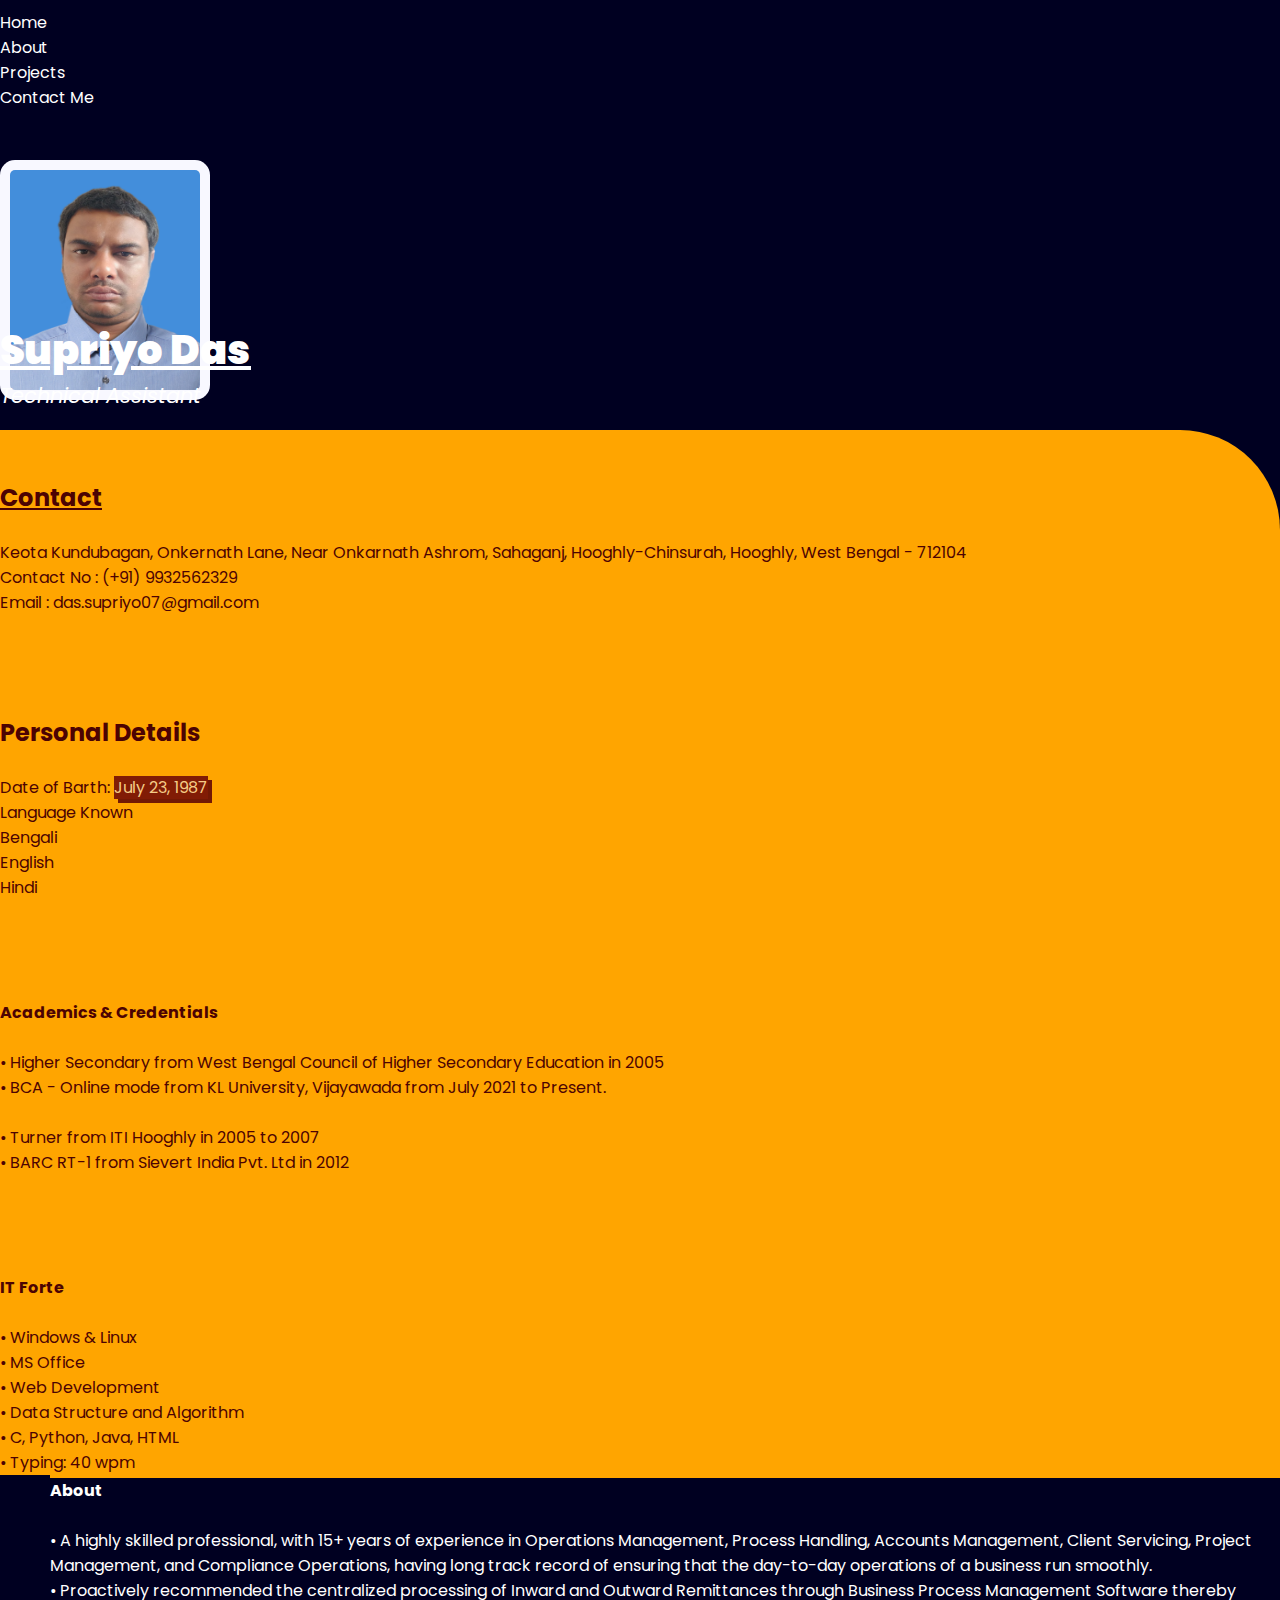
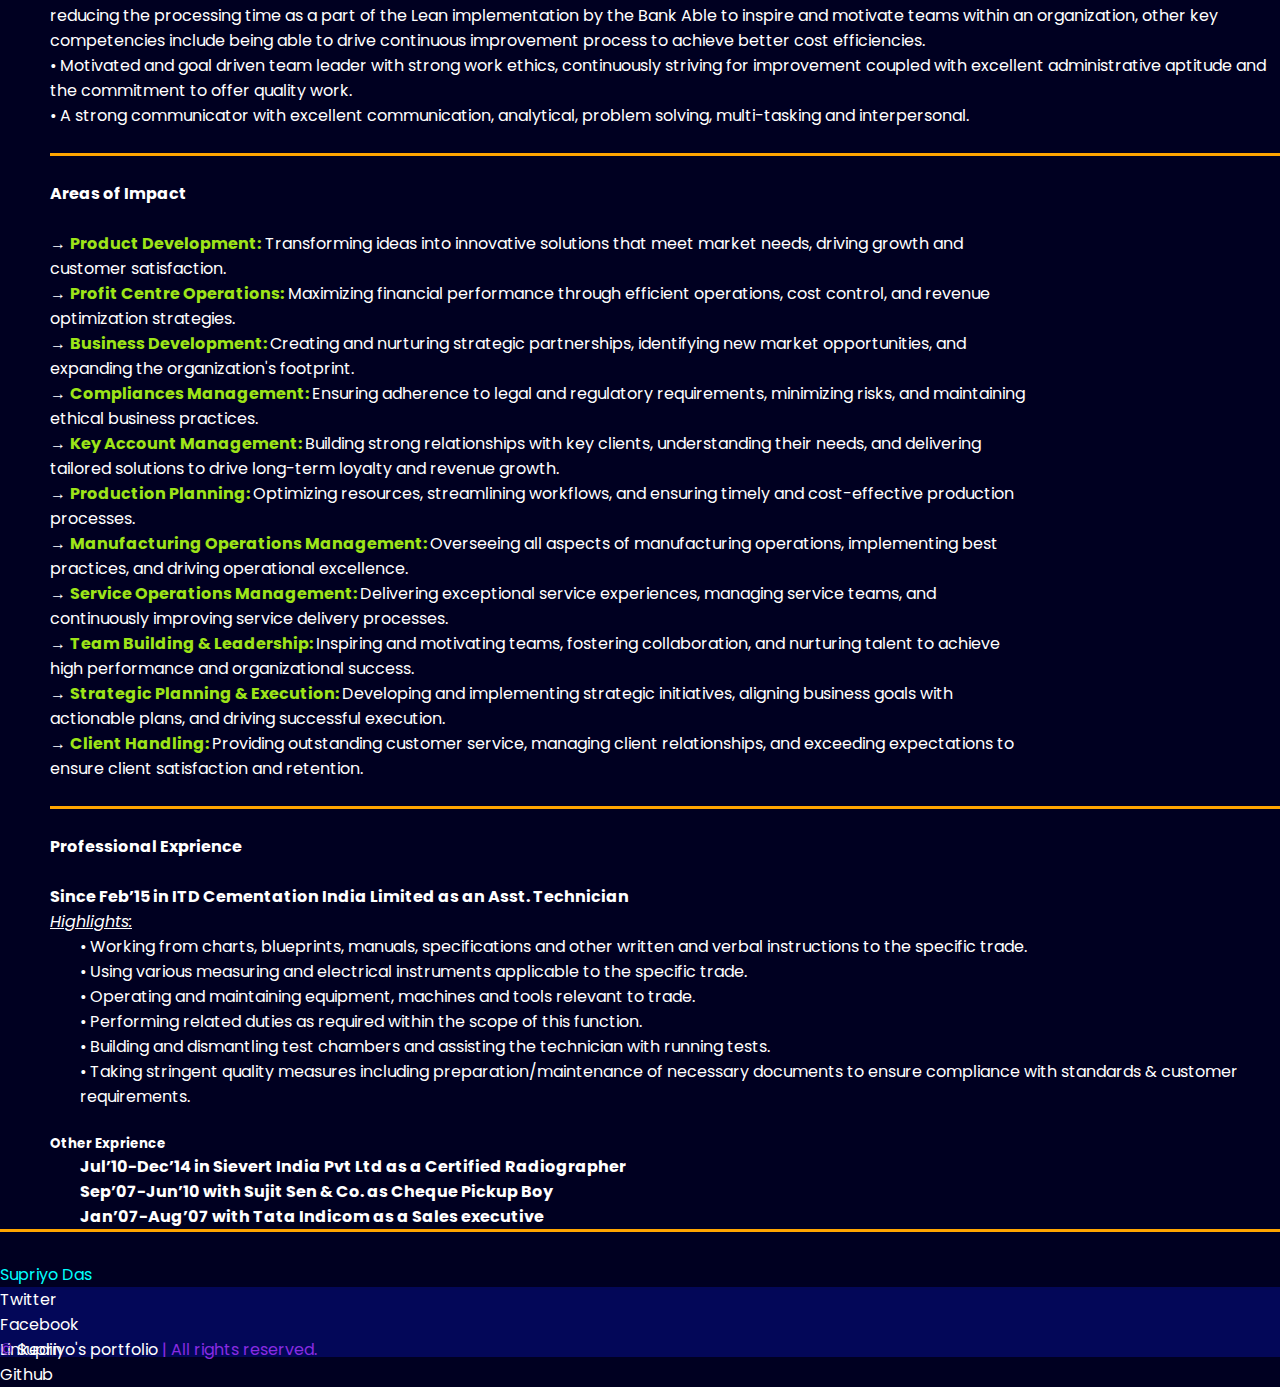
==== commit 871127b7: "Update about.html" ====
--- a/about.html
+++ b/about.html
@@ -96,7 +96,6 @@
       padding-top: 50px;
       padding-right: 50px;
       border-top-right-radius: 100px;
-      border-bottom-left-radius: 100px;
       text-align: justify;
       background-color: orange;
       color: rgb(76, 3, 3);
@@ -177,10 +176,10 @@
             <div class="col-md-4"></div>
             <div class="col-md-8">
               <div class="row">
-                <div class="col-3"><a href="/index.html">Home</a></div>
-                <div class="col-3"><a href="/about.html">About</a></div>
-                <div class="col-3"><a href="/project.html">Projects</a></div>
-                <div class="col-3"><a href="/contact.html">Contact Me</a></div>
+                <div class="col-sm-3"><a href="/index.html">Home</a></div>
+                <div class="col-sm-3"><a href="/about.html">About</a></div>
+                <div class="col-sm-3"><a href="/project.html">Projects</a></div>
+                <div class="col-sm-3"><a href="/contact.html">Contact Me</a></div>
               </div>
             </div>
           </div>
@@ -408,4 +407,4 @@
 
 </body>
 
-</html>+</html>
